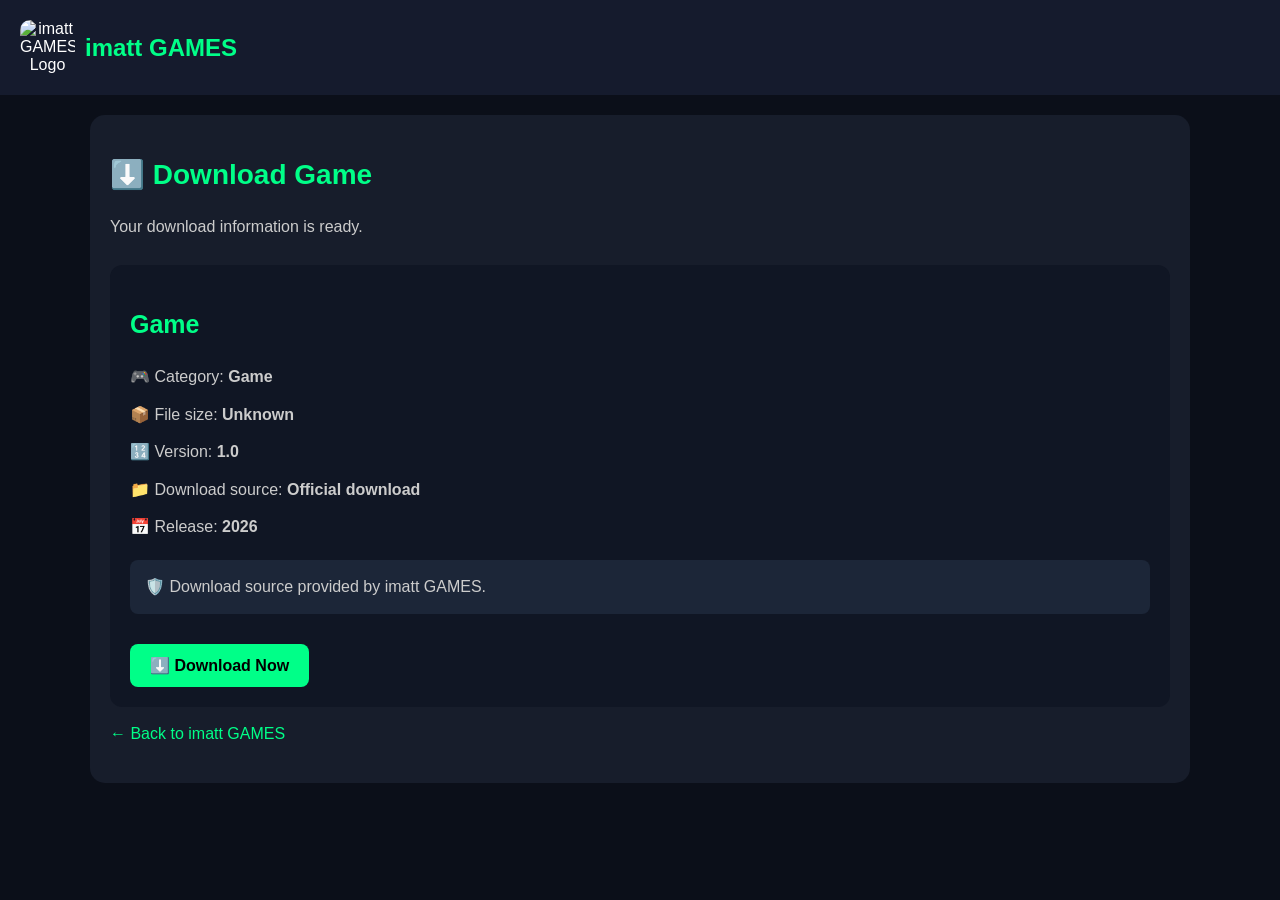
==== download.html @ fae372f4 "Add files via upload" ====
<!DOCTYPE html>
<html>

<head>
    <meta charset="UTF-8">
    <meta name="viewport" content="width=device-width, initial-scale=1.0">

    <title>Download - imatt GAMES</title>

    <link rel="stylesheet" href="style.css">
</head>

<body>

    <!-- Header -->
    <header>

        <div class="brand">

            <img
                src="images/logo.png"
                alt="imatt GAMES Logo"
            >

            <span>imatt GAMES</span>

        </div>

    </header>


    <main class="container">

        <div class="game-details">

            <h2>⬇️ Download Game</h2>

            <p id="downloadMessage">
                Your download information is ready.
            </p>


            <div class="download-box">

                <h3 id="gameName">
                    Game
                </h3>


                <p>
                    🎮 Category:
                    <strong id="gameCategory">
                        Game
                    </strong>
                </p>


                <p>
                    📦 File size:
                    <strong id="gameSize">
                        Unknown
                    </strong>
                </p>


                <p>
                    🔢 Version:
                    <strong id="gameVersion">
                        1.0
                    </strong>
                </p>


                <p>
                    📁 Download source:
                    <strong id="gameType">
                        Official download
                    </strong>
                </p>


                <p>
                    📅 Release:
                    <strong id="gameRelease">
                        2026
                    </strong>
                </p>


                <div class="download-status">

                    🛡️ Download source provided by
                    imatt GAMES.

                </div>


                <a
                    href="#"
                    class="download-btn"
                    id="downloadLink"
                    target="_blank"
                    rel="noopener"
                >
                    ⬇️ Download Now
                </a>

            </div>


            <br>


            <a
                href="index.html"
                class="back-btn"
            >
                ← Back to imatt GAMES
            </a>

        </div>

    </main>


    <script>

        /* Get the game from the URL */

        const params =
            new URLSearchParams(window.location.search);

        const game =
            params.get("game");


        /* Game information */

        const games = {

            minecraft: {

                name: "Minecraft",

                category: "Adventure",

                size: "250 MB",

                version: "1.0",

                type: "Official download",

                release: "2026",

                download: "#"

            },


            gta5: {

                name: "GTA V",

                category: "Action",

                size: "110 GB",

                version: "1.0",

                type: "Official download",

                release: "2026",

                download: "#"

            },


            eafc: {

                name: "EA FC",

                category: "Sports",

                size: "997.39 MB",

                version: "1.0",

                type: "MediaFire",

                release: "2026",

                download:
                    "https://www.mediafire.com/file/1q6kl4dmh5rb540/imattGAMES/file"

            }

        };


        /* Display the selected game */

        if (games[game]) {

            document.getElementById("gameName")
                .textContent =
                games[game].name;


            document.getElementById("gameCategory")
                .textContent =
                games[game].category;


            document.getElementById("gameSize")
                .textContent =
                games[game].size;


            document.getElementById("gameVersion")
                .textContent =
                games[game].version;


            document.getElementById("gameType")
                .textContent =
                games[game].type;


            document.getElementById("gameRelease")
                .textContent =
                games[game].release;


            document.getElementById("downloadLink")
                .href =
                games[game].download;


            document.getElementById("downloadMessage")
                .textContent =
                "Your download information is ready.";

        }

    </script>

</body>

</html>
---- style.css ----
body {
    margin: 0;
    font-family: Arial, sans-serif;
    background: #0b0f19;
    color: white;
}

header {
    background: #151b2d;
    padding: 20px;
    text-align: center;
}

header h1 {
    margin: 0;
    color: #00ff88;
}

.container {
    padding: 20px;
}

.search {
    width: 100%;
    padding: 14px;
    box-sizing: border-box;
    border: none;
    border-radius: 8px;
    font-size: 16px;
}

.game-card {
    background: #171d2b;
    margin-top: 20px;
    padding: 20px;
    border-radius: 12px;
}

.game-card h2 {
    color: #00ff88;
}

.download-btn {
    display: inline-block;
    background: #00ff88;
    color: #000;
    padding: 12px 20px;
    border-radius: 8px;
    text-decoration: none;
    font-weight: bold;
}.game-card img {
    width: 100%;
    height: 180px;
    object-fit: cover;
    border-radius: 10px;
    margin-bottom: 10px;
}

.game-card p {
    color: #cccccc;
}

.download-btn {
    margin-top: 10px;
}.categories {
    margin-top: 20px;
    display: flex;
    gap: 10px;
    flex-wrap: wrap;
}

.categories button {
    padding: 10px 16px;
    border: none;
    border-radius: 8px;
    background: #222a3d;
    color: white;
    cursor: pointer;
    font-size: 14px;
}

.categories button:hover {
    background: #00ff88;
    color: black;
}.featured {
    margin-bottom: 35px;
}

.featured-btn {
    margin-bottom: 5px;
}.back-btn {
    display: inline-block;
    margin-bottom: 20px;
    color: #00ff88;
    text-decoration: none;
}

.game-details {
    background: #171d2b;
    padding: 20px;
    border-radius: 15px;
}

.game-details img {
    width: 100%;
    border-radius: 12px;
    margin-bottom: 15px;
}

.game-details h2 {
    color: #00ff88;
    font-size: 28px;
}

.game-details h3 {
    margin-top: 25px;
}

.game-details p {
    color: #cccccc;
    line-height: 1.6;
}.nav-bar {
    display: flex;
    align-items: center;
    justify-content: space-between;
    gap: 20px;
}

.nav-bar nav {
    display: flex;
    gap: 15px;
}

.nav-bar nav a {
    color: white;
    text-decoration: none;
    font-weight: bold;
}

.nav-bar nav a:hover {
    color: #00ff88;
}

@media (max-width: 600px) {
    .nav-bar {
        flex-direction: column;
    }

    .nav-bar nav {
        width: 100%;
        justify-content: center;
        flex-wrap: wrap;
    }
}/* Game cards layout */
.container {
    max-width: 1100px;
    margin: auto;
}

.game-card {
    display: inline-block;
    vertical-align: top;
    width: calc(50% - 15px);
    box-sizing: border-box;
    margin: 15px 10px 15px 0;
}

.game-card img {
    width: 100%;
    height: 200px;
    object-fit: cover;
    border-radius: 10px;
}

/* Phones */
@media (max-width: 600px) {
    .game-card {
        display: block;
        width: 100%;
        margin: 15px 0;
    }

    .game-card img {
        height: 180px;
    }
}footer {
    margin-top: 50px;
    padding: 30px 20px;
    text-align: center;
    background: #151b2d;
}

footer h3 {
    color: #00ff88;
    margin-bottom: 10px;
}

footer p {
    color: #aaa;
}

.footer-links {
    display: flex;
    justify-content: center;
    gap: 20px;
    flex-wrap: wrap;
    margin: 20px 0;
}

.footer-links a {
    color: white;
    text-decoration: none;
}

.footer-links a:hover {
    color: #00ff88;
}

.copyright {
    font-size: 13px;
    margin-top: 20px;
}.brand {
    display: flex;
    align-items: center;
    gap: 10px;
}

.brand img {
    width: 55px;
    height: 55px;
    object-fit: contain;
    border-radius: 10px;
}

.brand span {
    font-size: 24px;
    font-weight: bold;
    color: #00ff88;
}

@media (max-width: 600px) {
    .brand span {
        font-size: 20px;
    }

    .brand img {
        width: 48px;
        height: 48px;
    }
}.download-box {
    margin-top: 25px;
    padding: 20px;
    background: #101624;
    border-radius: 12px;
}

.download-box h3 {
    font-size: 25px;
    color: #00ff88;
}

.download-box p {
    margin: 12px 0;
}

.download-status {
    margin: 20px 0;
    padding: 15px;
    background: #1c2638;
    border-radius: 8px;
    color: #ccc;
    line-height: 1.5;
}
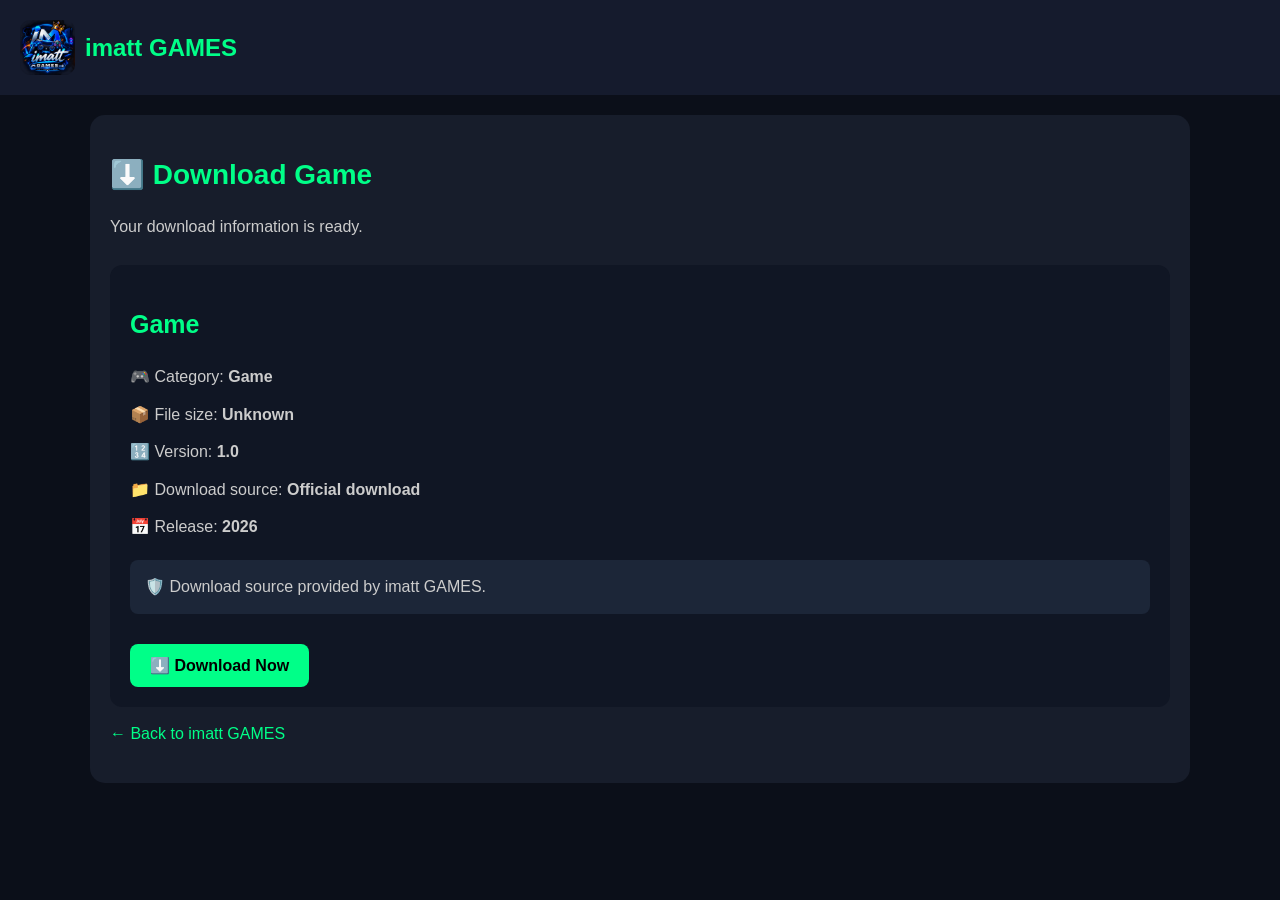
==== commit ad884a1b: "Update logo image source in download.html" ====
--- a/download.html
+++ b/download.html
@@ -18,7 +18,7 @@
         <div class="brand">
 
             <img
-                src="images/logo.png"
+                src="logo.png"
                 alt="imatt GAMES Logo"
             >
 
@@ -247,4 +247,4 @@
 
 </body>
 
-</html>+</html>
